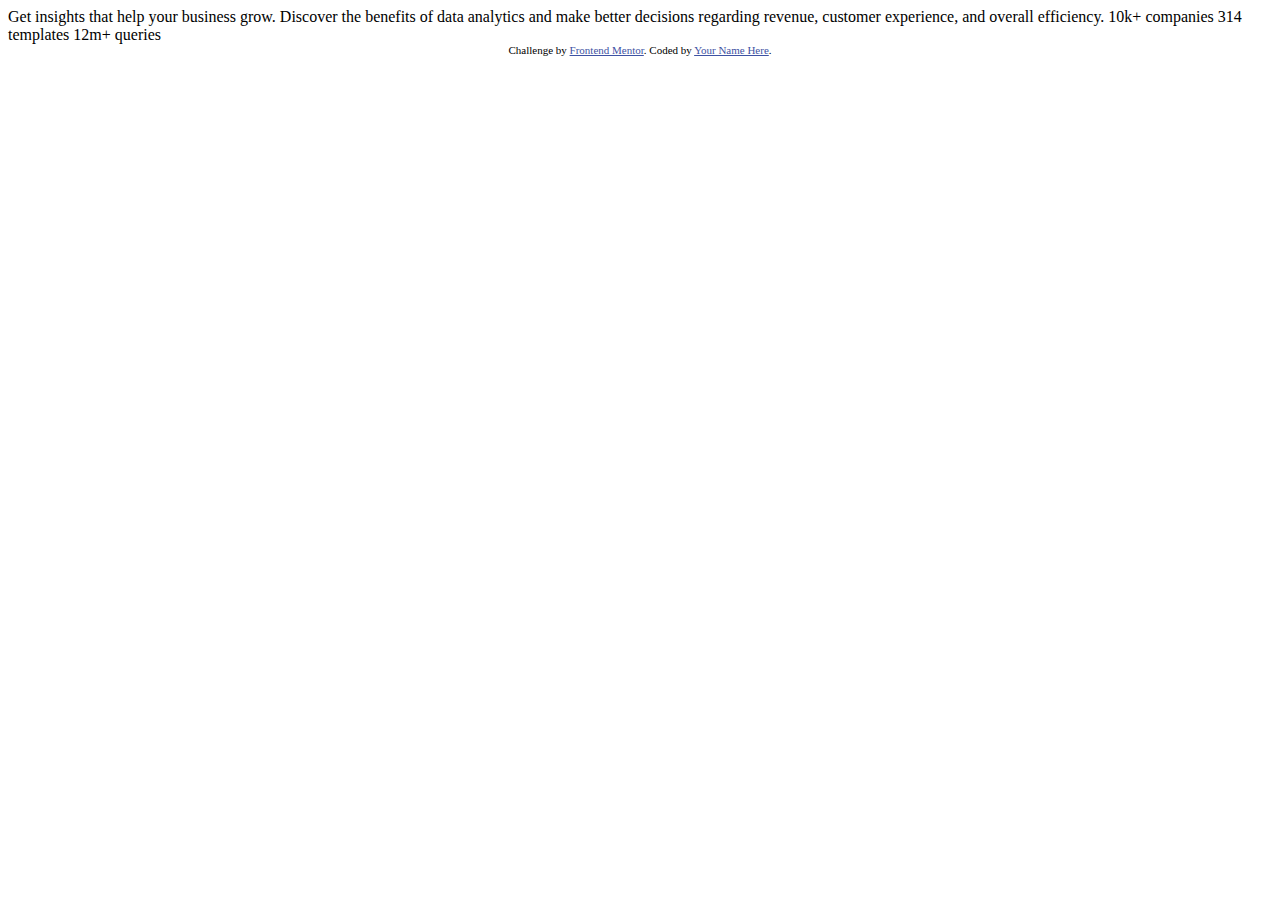
==== index.html @ f69e5ed8 "first commit" ====
<!DOCTYPE html>
<html lang="en">
<head>
  <meta charset="UTF-8">
  <meta name="viewport" content="width=device-width, initial-scale=1.0"> <!-- displays site properly based on user's device -->

  <link rel="icon" type="image/png" sizes="32x32" href="./images/favicon-32x32.png">
  
  <title>Frontend Mentor | Stats preview card component</title>

  <!-- Feel free to remove these styles or customise in your own stylesheet 👍 -->
  <style>
    .attribution { font-size: 11px; text-align: center; }
    .attribution a { color: hsl(228, 45%, 44%); }
  </style>
</head>
<body>

  Get insights that help your business grow.

  Discover the benefits of data analytics and make better decisions regarding revenue, customer 
  experience, and overall efficiency.

  10k+ companies
  314 templates
  12m+ queries

  <div class="attribution">
    Challenge by <a href="https://www.frontendmentor.io?ref=challenge" target="_blank">Frontend Mentor</a>. 
    Coded by <a href="#">Your Name Here</a>.
  </div>
</body>
</html>
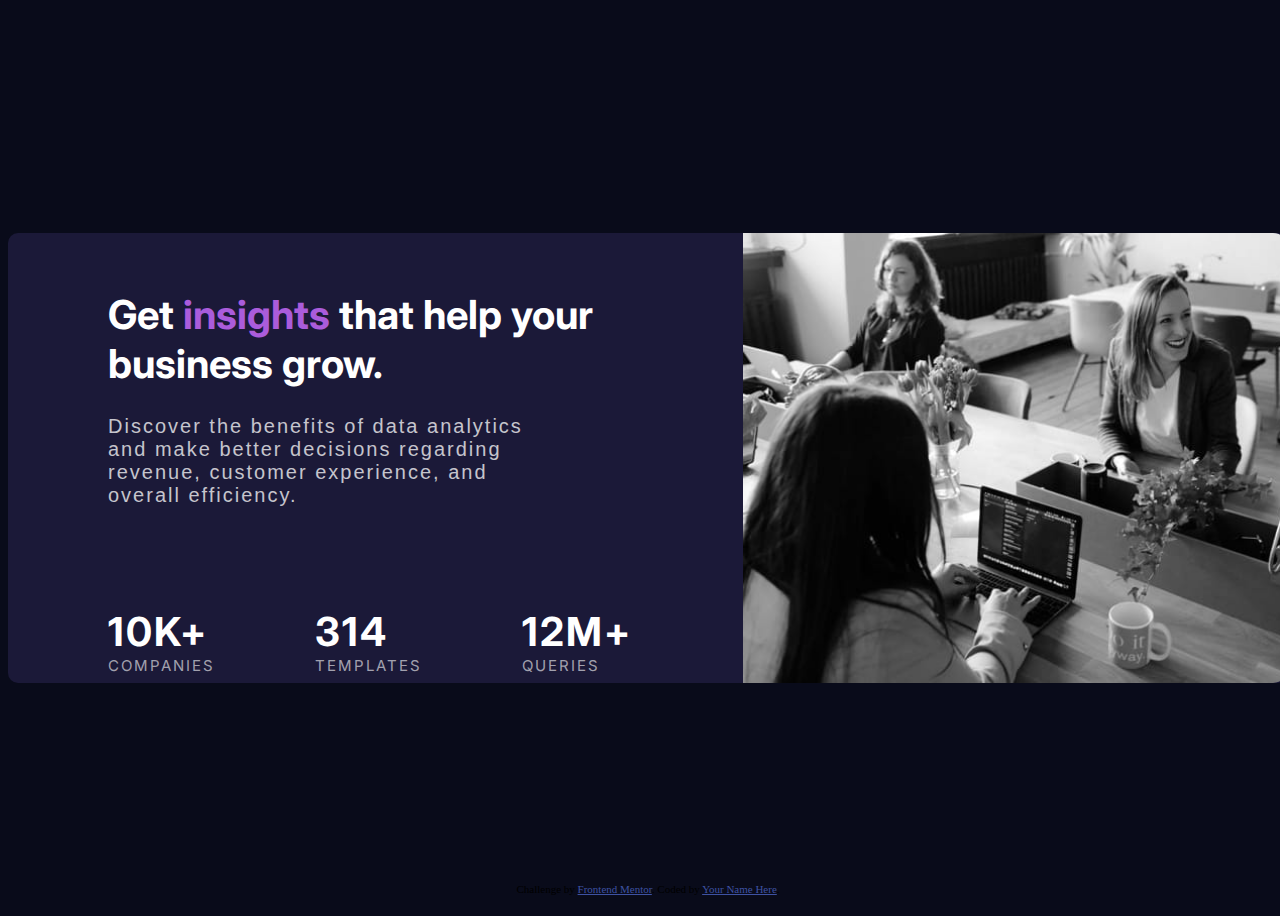
==== commit 2384bf2a: "bad fonts no gradient?" ====
--- a/index.html
+++ b/index.html
@@ -3,31 +3,36 @@
 <head>
   <meta charset="UTF-8">
   <meta name="viewport" content="width=device-width, initial-scale=1.0"> <!-- displays site properly based on user's device -->
-
+  <link rel="preconnect" href="https://fonts.googleapis.com">
+  <link rel="preconnect" href="https://fonts.gstatic.com" crossorigin>
+  <link href="https://fonts.googleapis.com/css2?family=Inter:wght@400;700&family=Lexend+Deca&display=swap" rel="stylesheet">
   <link rel="icon" type="image/png" sizes="32x32" href="./images/favicon-32x32.png">
   
   <title>Frontend Mentor | Stats preview card component</title>
 
   <!-- Feel free to remove these styles or customise in your own stylesheet 👍 -->
-  <style>
-    .attribution { font-size: 11px; text-align: center; }
-    .attribution a { color: hsl(228, 45%, 44%); }
-  </style>
+  <link href="style.css" rel="stylesheet" type="text/css">
+ 
 </head>
 <body>
+<wrapper>
+  <text><h1>Get <violet>insights</violet> that help your business grow.</h1>
 
-  Get insights that help your business grow.
-
-  Discover the benefits of data analytics and make better decisions regarding revenue, customer 
-  experience, and overall efficiency.
-
-  10k+ companies
-  314 templates
-  12m+ queries
-
-  <div class="attribution">
+  <p>Discover the benefits of data analytics and make better decisions regarding revenue, customer 
+  experience, and overall efficiency.</p>
+<div id="stats"> 
+  
+  <div id="box"><numbers>10k+</numbers> <br>companies</div> <div id="box2"><numbers>314</numbers><br>templates</div><div id="box3"><numbers>12m+</numbers><br> queries</div>
+  
+</div>
+  </text>
+  <img src="images/image-header-desktop.jpg">
+</wrapper>
+  <footer><div class="attribution">
     Challenge by <a href="https://www.frontendmentor.io?ref=challenge" target="_blank">Frontend Mentor</a>. 
     Coded by <a href="#">Your Name Here</a>.
   </div>
+</footer>
+
 </body>
 </html>--- a/style.css
+++ b/style.css
@@ -0,0 +1,104 @@
+    body {
+        width: 100%;
+        height: 100vh;
+        background-color: hsl(233, 47%, 7%);
+        display: flex;
+        flex-direction: row;
+        justify-content: center;
+        align-items: center;
+        flex-wrap: wrap;
+        
+    }
+    .attribution { 
+        font-size: 11px; text-align: end;
+     }
+    .attribution a { 
+        color: hsl(228, 45%, 44%); 
+        text-align: end;
+    }
+    wrapper {
+       display: flex;
+       flex-direction: row;
+       flex-wrap: nowrap;
+        border-radius: 10px;
+        width: 1600px;
+        height: 50%;
+        background-color: hsl(244, 38%, 16%);
+        font-size: 20px;
+    }
+    text{
+        width:50%
+        flex-wrap: wrap;
+        text-align: left;
+        padding: 100px;
+        padding-top: 30px;
+    }
+    img {
+        width: 100%;
+        height: 100%;
+       border-radius: 15px;
+       border-top-left-radius: 0px;
+       border-bottom-left-radius: 0px;
+       filter: hsla(277, 64%, 61%,50%);
+    
+    }
+    h1 {
+        font-family: 'Inter', sans-serif;
+        color: hsl(0, 0%, 100%);
+        font-weight: 700;
+
+    }
+    p {
+        font-family: 'lexand deca', sans-serif;
+        font-weight: 400;
+        color:hsla(0, 0%, 100%, 0.75);
+        padding-right:90px;
+        letter-spacing: 2px;
+   
+    }
+    div{
+        align-items: flex-start;
+    }
+    
+    violet{
+       color: hsl(277, 64%, 61%)
+    }
+    #stats{
+        display: grid;
+        grid-template-rows: 33% 33% 33%;
+        display:flex;
+        color: hsla(0, 0%, 100%, 0.6);
+        font-size:15px;
+        letter-spacing: 2px;
+        padding-top:80px;
+        font-family: 'Inter', sans-serif;
+        font-weight: 400;
+        text-transform:uppercase
+        
+    }
+    numbers{
+        font-size: 40px;
+        font-family: 'Inter', sans-serif;
+        color: hsl(0, 0%, 100%);
+        font-weight: 700;
+    
+        
+    }
+    footer{
+        
+        position:absolute;
+        bottom:5px;
+    }
+    #box1{
+        grid-column-start:1 ;
+        flex-wrap:wrap;
+        
+    }
+    #box2{
+        grid-column-start: 2;
+        padding-left: 100px;
+    }
+    #box3{
+        grid-column-start:3;
+        padding-left: 100px;
+    }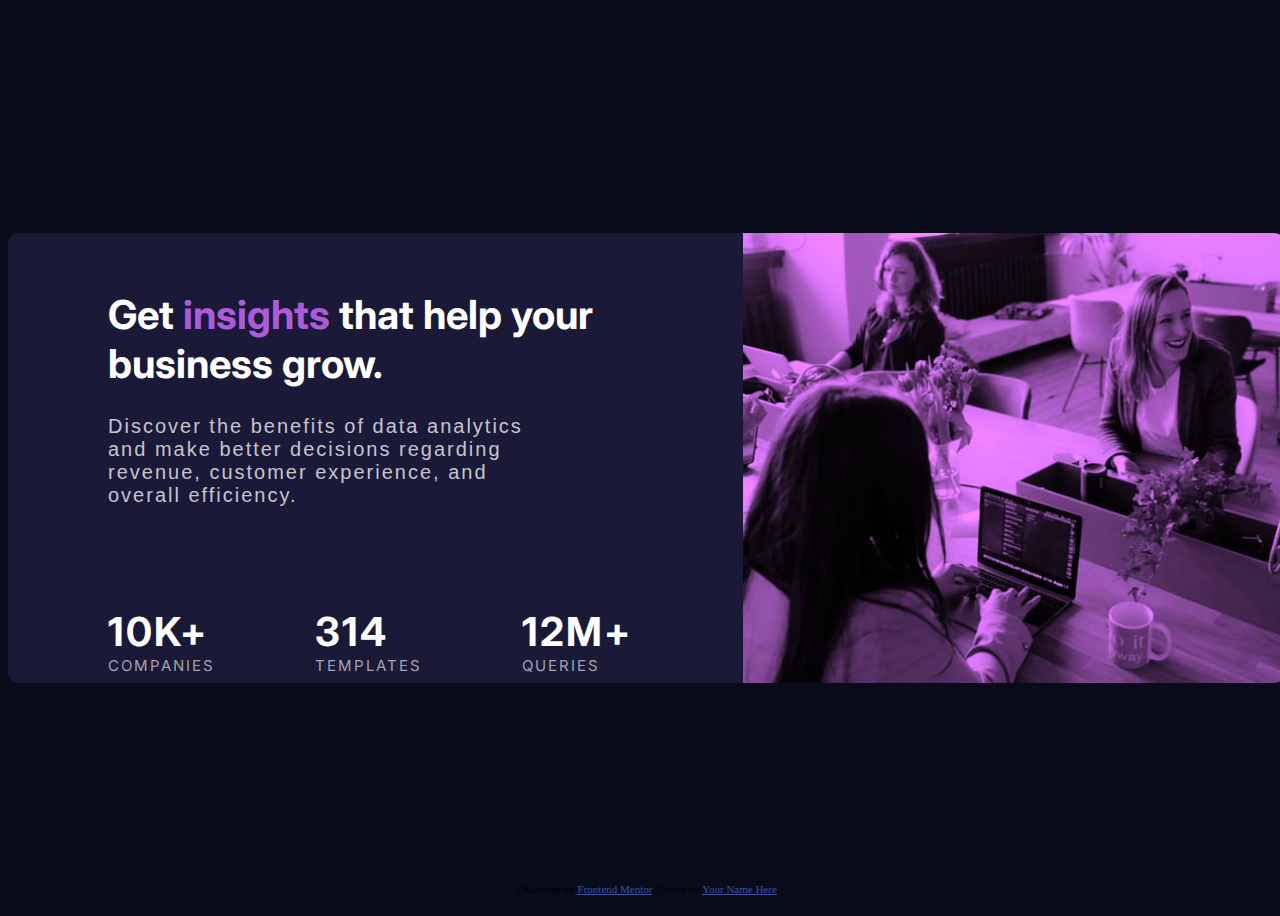
==== commit 27f0e4cb: "added mobile support" ====
--- a/index.html
+++ b/index.html
@@ -15,19 +15,19 @@
  
 </head>
 <body>
-<wrapper>
-  <text><h1>Get <violet>insights</violet> that help your business grow.</h1>
+<div class="wrapper">
+  <div class="text"><h1>Get <span class="violet">insights</span> that help your business grow.</h1>
 
   <p>Discover the benefits of data analytics and make better decisions regarding revenue, customer 
   experience, and overall efficiency.</p>
 <div id="stats"> 
   
-  <div id="box"><numbers>10k+</numbers> <br>companies</div> <div id="box2"><numbers>314</numbers><br>templates</div><div id="box3"><numbers>12m+</numbers><br> queries</div>
+  <div id="box"><div class="numbers">10k+</div> companies</div> <div id="box2"><div class="numbers">314</div>templates</div><div id="box3"><div class="numbers">12m+</div> queries</div>
   
 </div>
-  </text>
+</div>
   <img src="images/image-header-desktop.jpg">
-</wrapper>
+</div>
   <footer><div class="attribution">
     Challenge by <a href="https://www.frontendmentor.io?ref=challenge" target="_blank">Frontend Mentor</a>. 
     Coded by <a href="#">Your Name Here</a>.
--- a/style.css
+++ b/style.css
@@ -7,7 +7,7 @@
         justify-content: center;
         align-items: center;
         flex-wrap: wrap;
-        
+        overflow: hidden;
     }
     .attribution { 
         font-size: 11px; text-align: end;
@@ -16,7 +16,7 @@
         color: hsl(228, 45%, 44%); 
         text-align: end;
     }
-    wrapper {
+    .wrapper {
        display: flex;
        flex-direction: row;
        flex-wrap: nowrap;
@@ -26,8 +26,7 @@
         background-color: hsl(244, 38%, 16%);
         font-size: 20px;
     }
-    text{
-        width:50%
+    .text{
         flex-wrap: wrap;
         text-align: left;
         padding: 100px;
@@ -36,11 +35,13 @@
     img {
         width: 100%;
         height: 100%;
-       border-radius: 15px;
-       border-top-left-radius: 0px;
-       border-bottom-left-radius: 0px;
-       filter: hsla(277, 64%, 61%,50%);
-    
+        background-color: hsla(277, 64%, 61%, 0.6);
+        border-radius: 15px;
+        border-top-left-radius: 0px;
+        border-bottom-left-radius: 0px;
+        filter: grayscale(100%) brightness(60%) sepia(60%) hue-rotate(240deg) saturate(500%) contrast(1);
+
+      
     }
     h1 {
         font-family: 'Inter', sans-serif;
@@ -60,7 +61,7 @@
         align-items: flex-start;
     }
     
-    violet{
+    .violet{
        color: hsl(277, 64%, 61%)
     }
     #stats{
@@ -76,7 +77,7 @@
         text-transform:uppercase
         
     }
-    numbers{
+    .numbers{
         font-size: 40px;
         font-family: 'Inter', sans-serif;
         color: hsl(0, 0%, 100%);
@@ -101,4 +102,103 @@
     #box3{
         grid-column-start:3;
         padding-left: 100px;
-    }+    }
+@media(max-width:576px){
+    body {
+        width: 375px;
+        height: 100vh;
+        background-color: hsl(233, 47%, 7%);
+        display: flex;
+        flex-direction: row;
+        justify-content: center;
+        align-items: center;
+        flex-wrap: wrap;
+        
+    }
+    
+    .wrapper {
+        
+       display: flex;
+       flex-direction: row;
+       flex-wrap: wrap;
+        border-radius: 10px;
+        width: 90%;
+        height: 90%;
+        background-color: hsl(244, 38%, 16%);
+        font-size: 15px;
+       
+    }
+    .text{
+        width:100%;
+        height: ;
+        flex-wrap: nowrap;
+        text-align: center;
+        padding-left: 15px;
+        padding-right: 15px;
+    }
+    img {
+        width: 100%;
+        height: 33%;
+        border-radius: 15px;
+        border-bottom-left-radius: 0px;
+        border-bottom-right-radius: 0px;
+        filter: grayscale(100%) brightness(60%) sepia(60%) hue-rotate(240deg) saturate(500%) contrast(1);
+    }
+    h1 {
+        font-family: 'Inter', sans-serif;
+        color: hsl(0, 0%, 100%);
+        font-weight: 700;
+    
+    }
+    p {
+        font-family: 'lexand deca', sans-serif;
+        font-weight: 400;
+        color:hsla(0, 0%, 100%, 0.75);
+        padding-left: 8px;
+        padding-right: 8px;
+        letter-spacing: 2px;
+    
+    }
+    div{
+        align-items: flex-start;
+    }
+    
+    .violet{
+       color: hsl(277, 64%, 61%);
+    }
+    #stats{
+        grid-template-columns:1fr 1fr 1fr;
+        color: hsla(0, 0%, 100%, 0.6);
+        font-size:15px;
+        letter-spacing: 2px;
+        font-family: 'Inter', sans-serif;
+        font-weight: 400;
+        text-transform:uppercase;
+        
+    }
+    .numbers{
+        font-size: 20px;
+        font-family: 'Inter', sans-serif;
+        color: hsl(0, 0%, 100%);
+        font-weight: 700;
+    
+        
+    }
+    footer{
+        
+        position:absolute;
+        bottom:5px;
+    }
+    #box{
+        padding:10px;
+    grid-column-start: 1;
+    }
+    #box2{
+        padding:10px;
+    grid-column-start:2 ;
+    }
+    #box3{
+        padding:10px;
+    grid-column-start: 3;
+    }
+}
